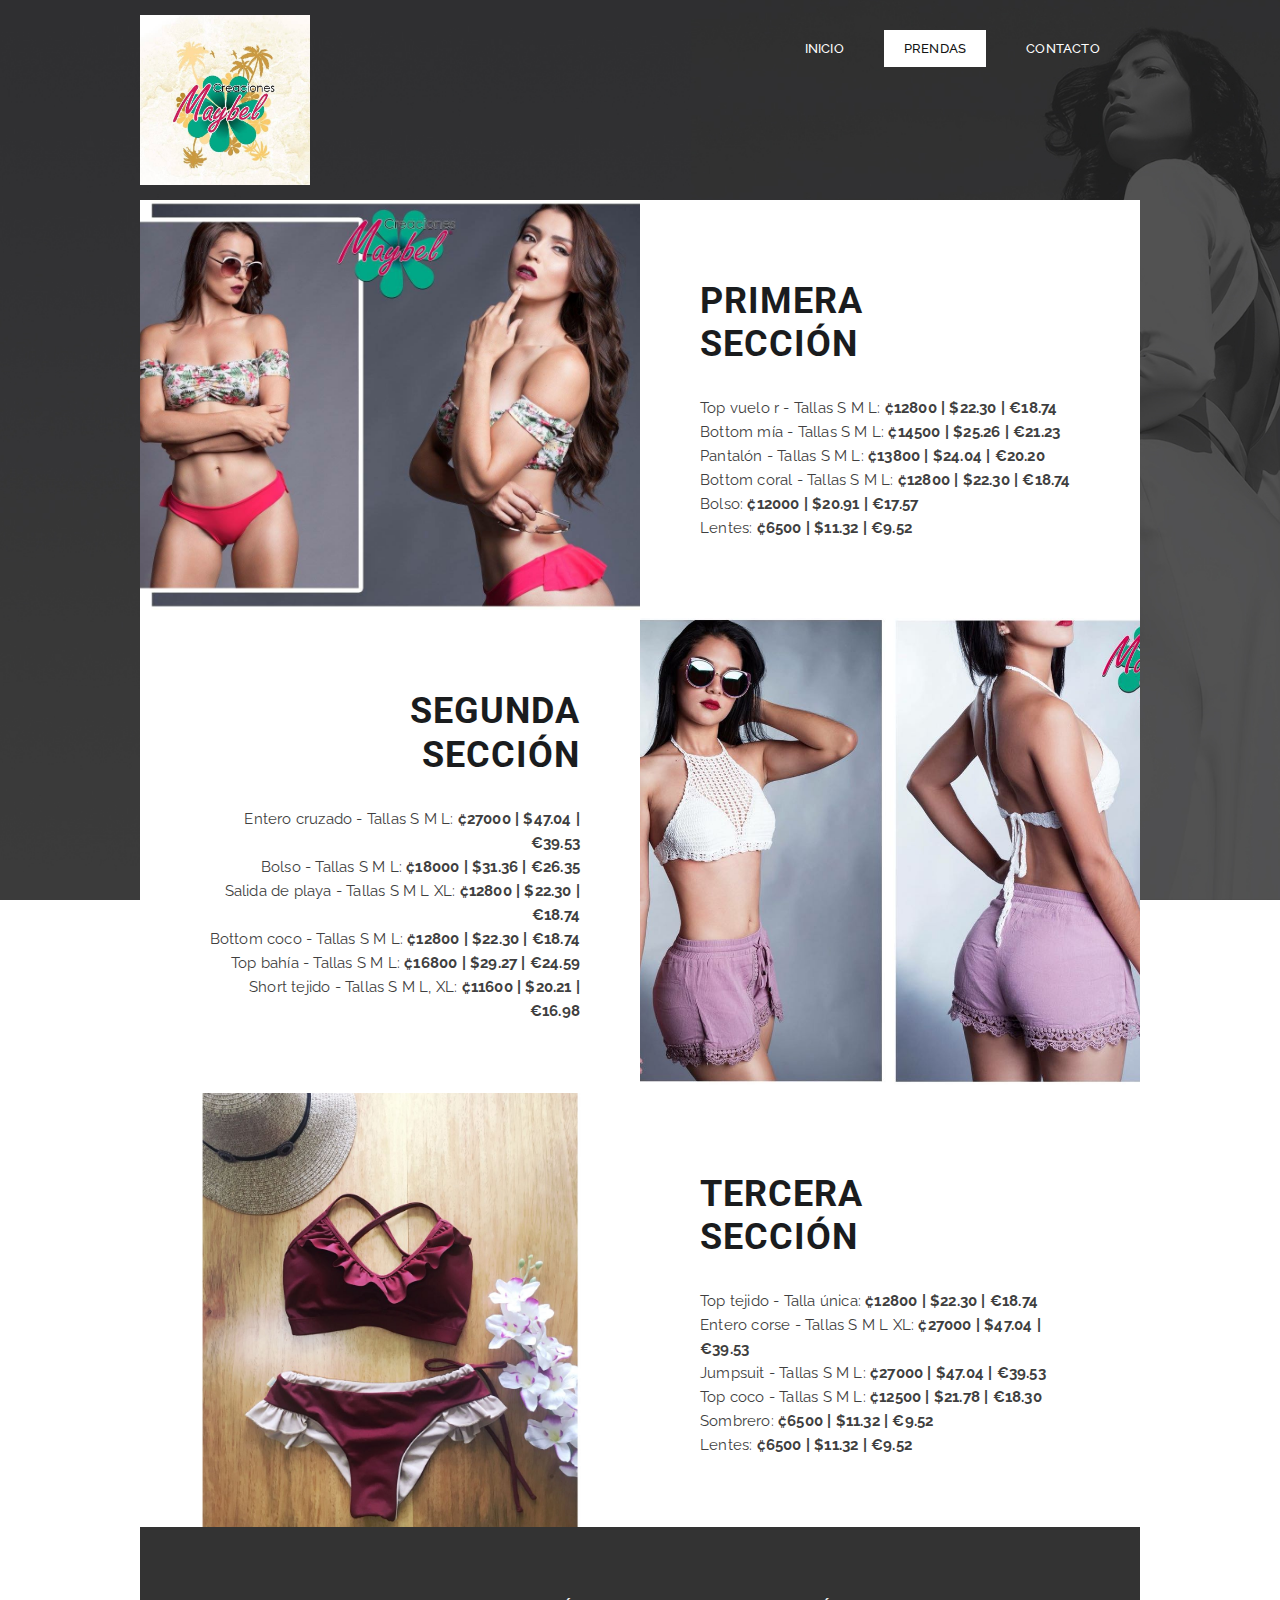
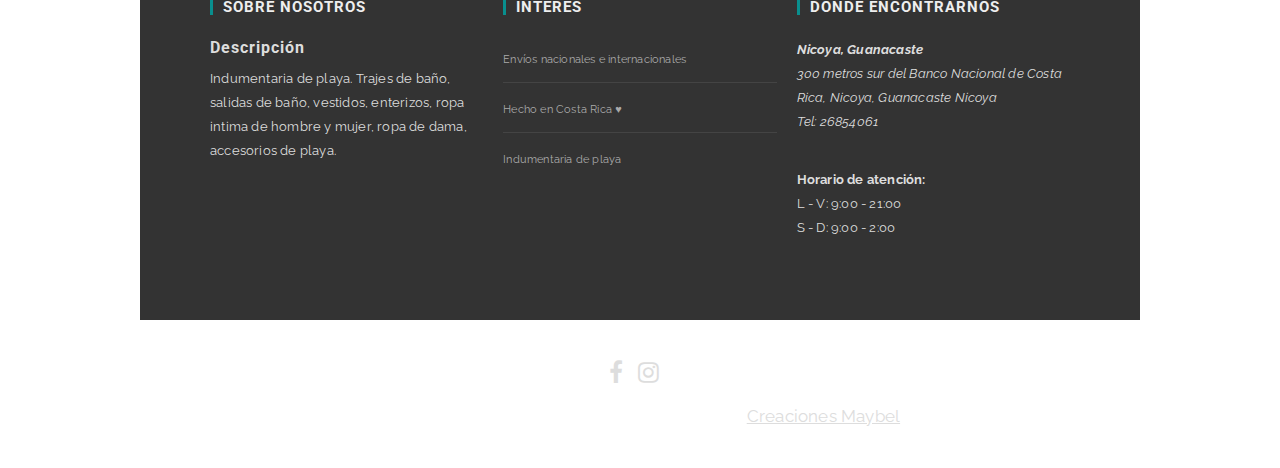
==== archive.html @ 141d7273 "First Commit. FALVARADO" ====
<!DOCTYPE html>
<!--[if lt IE 7 ]><html class="ie ie6" lang="en"> <![endif]-->
<!--[if IE 7 ]><html class="ie ie7" lang="en"> <![endif]-->
<!--[if IE 8 ]><html class="ie ie8" lang="en"> <![endif]-->
<!--[if (gte IE 9)|!(IE)]><!--><html lang="en"> <!--<![endif]-->
<head>

    <!-- Basic Page Needs
  ================================================== -->
	<meta charset="utf-8">
	<title>Creaciones Maybel</title>
	<meta name="description" content="Free Responsive Html5 Css3 Templates | Zerotheme.com">
	<meta name="author" content="http://www.Zerotheme.com">
	
    <!-- Mobile Specific Metas
	================================================== -->
	<meta name="viewport" content="width=device-width, initial-scale=1, maximum-scale=1">
    
    <!-- CSS
	================================================== -->
  	<link rel="stylesheet" href="css/zerogrid.css">
	<link rel="stylesheet" href="css/style.css">
	
	<!-- Custom Fonts -->
    <link href="font-awesome/css/font-awesome.min.css" rel="stylesheet" type="text/css">
	
	
	<link rel="stylesheet" href="css/menu.css">
	<!-- jQuery Core Javascript -->
	<script src="js/jquery.min.js"></script>
	<script src="js/script.js"></script>
	
	<!-- Owl Carousel Assets -->
    <link href="owl-carousel/owl.carousel.css" rel="stylesheet">
	
	<!--[if lt IE 8]>
       <div style=' clear: both; text-align:center; position: relative;'>
         <a href="http://windows.microsoft.com/en-US/internet-explorer/Items/ie/home?ocid=ie6_countdown_bannercode">
           <img src="http://storage.ie6countdown.com/assets/100/images/banners/warning_bar_0000_us.jpg" border="0" height="42" width="820" alt="You are using an outdated browser. For a faster, safer browsing experience, upgrade for free today." />
        </a>
      </div>
    <![endif]-->
    <!--[if lt IE 9]>
		<script src="js/html5.js"></script>
		<script src="js/css3-mediaqueries.js"></script>
	<![endif]-->
	
</head>

<body class="sub-page">
	<div class="wrap-body">
		
		<header class="main-header">
			<div class="zerogrid">
				<div class="row">
					<div class="col-1-3">
						<a class="site-branding" href="index.html">
							<img src="images/logo.jpg"/>	
						</a><!-- .site-branding -->
					</div>
					<div class="col-2-3">
						<!-- Menu-main -->
						<div id='cssmenu' class="align-right">
							<ul>
							   <li><a href='index.html'><span>Inicio</span></a></li>
							   <!--<li><a href='single.html'><span>Acerca de</span></a></li>-->
							   <li class="active"><a href='archive.html'><span>Prendas</span></a></li>
							   <li class='last'><a href='contact.html'><span>Contacto</span></a></li>
							</ul>
						</div>
					</div>
				</div>
			</div>
		</header>
		
		<!--////////////////////////////////////Container-->
		<section id="container" class="zerogrid">
			<div class="wrap-container">
				
					<article class="archive-post" >
						<div class="row wrap-post"><!--Start Post-->
							<div class="flex-box">
								<div class="col-1-2">
									<div class="box-image" style="background-image: url('images/15.jpg')"></div>
								</div>
								<div class="col-1-2">
									<div class="box-text">
										<div class="heading">
											<h2>Primera<br> sección</h2>
										</div>
										<div class="content">
											<p>
												Top vuelo r - Tallas S M L: <strong>₡12800 | $22.30 | €18.74</strong></br>
												Bottom mía - Tallas S M L: <strong>₡14500 | $25.26 | €21.23</strong></br>

												Pantalón - Tallas S M L: <strong>₡13800 | $24.04 | €20.20</strong></br>
												Bottom coral - Tallas S M L: <strong>₡12800 | $22.30 | €18.74</strong></br>

												Bolso: <strong>₡12000 | $20.91 | €17.57</strong></br>
												Lentes: <strong>₡6500 | $11.32 | €9.52</strong></br>
											</p>
										</div>
									</div>
								</div>
							</div>
						</div>
					</article>
					<article class="archive-post">
						<div class="row wrap-post"><!--Start Post-->
							<div class="flex-box">
								<div class="col-1-2 f-right">
									<div class="box-image" style="background-image: url('images/16.jpg')"></div>
								</div>
								<div class="col-1-2">
									<div class="box-text text-right">
										<div class="heading">
											<h2>Segunda<br> Sección</h2>
										</div>
										<div class="content">
											<p>
												Entero cruzado - Tallas S M L: <strong>₡27000 | $47.04 | €39.53</strong></br>
												Bolso - Tallas S M L: <strong>₡18000 | $31.36 | €26.35</strong></br>

												Salida de playa - Tallas S M L XL: <strong>₡12800 | $22.30 | €18.74</strong></br>
												Bottom coco - Tallas S M L: <strong>₡12800 | $22.30 | €18.74</strong></br>

												Top bahía - Tallas S M L: <strong>₡16800 | $29.27 | €24.59</strong></br>
												Short tejido - Tallas S M L, XL: <strong>₡11600 | $20.21 | €16.98</strong></br>
											</p>
										</div>
									</div>
								</div>
							</div>
						</div>
					</article>
					<article class="archive-post" >
						<div class="row wrap-post"><!--Start Post-->
							<div class="flex-box">
								<div class="col-1-2">
									<div class="box-image" style="background-image: url('images/14.jpg')"></div>
								</div>
								<div class="col-1-2">
									<div class="box-text">
										<div class="heading">
											<h2>Tercera<br> Sección</h2>
										</div>
										<div class="content">
											<p>
												Top tejido  - Talla única: <strong>₡12800 | $22.30 | €18.74</strong></br>
												Entero corse - Tallas S M L XL: <strong>₡27000 | $47.04 | €39.53</strong></br>

												Jumpsuit - Tallas S M L: <strong>₡27000 | $47.04 | €39.53</strong></br>
												Top coco - Tallas S M L: <strong>₡12500 | $21.78 | €18.30</strong></br>

												Sombrero: <strong>₡6500 | $11.32 | €9.52</strong></br>
												Lentes: <strong>₡6500 | $11.32 | €9.52</strong></br>
											</p>
										</div>
									</div>
								</div>
							</div>
						</div>
					</article>
			</div>
		</section>
		
		<!--////////////////////////////////////Footer-->
		<footer>
			<div class="zerogrid">
				<div class="wrap-footer">
					<div class="row">
						<div class="col-1-3 col-footer-1">
							<div class="wrap-col">
								<h3 class="widget-title">Sobre nosotros</h3>
								<h5>Descripción</h5>
								<p>Indumentaria de playa.
									Trajes de baño, salidas de baño,
									vestidos, enterizos, ropa intima de hombre y mujer, 
									ropa de dama, accesorios de playa.
								</p>
							</div>
						</div>
						<div class="col-1-3 col-footer-2">
							<div class="wrap-col">
								<h3 class="widget-title">Interés</h3>
								<ul>
									<li><a href="#">Envíos nacionales e internacionales</a></li>
									<li><a href="#">Hecho en Costa Rica ♥</a></li>
									<li><a href="#">Indumentaria de playa</a></li>
								</ul>
							</div>
						</div>
						<div class="col-1-3 col-footer-3">
							<div class="wrap-col">
								<h3 class="widget-title">Dónde Encontrarnos</h3>
								<div class="row">
									<address>
										<strong>Nicoya, Guanacaste</strong>
										<br>
										300 metros sur del Banco Nacional de Costa Rica, Nicoya, Guanacaste Nicoya
										<br>
										Tel: 26854061
									</address><br>
									<p>
										<strong>Horario de atención:</strong>
										<br>
										L - V: 9:00 - 21:00
										<br>
										S - D: 9:00 - 2:00
									</p>
								</div>
							</div>
						</div>
					</div>
				</div>
				<div class="bottom-footer">
					<div class="bottom-social">
						<a href="https://www.facebook.com/Creaciones-Maybel-284959991647281/"><i class="fa fa-facebook"></i></a>
						<a href="https://www.instagram.com/explore/tags/creacionesmaybel/"><i class="fa fa-instagram"></i></a>
					</div>
					<div class="copyright">
						Copyright @ - Todos los derechos reservados <a href="#">Creaciones Maybel</a>
					</div>
				</div>
			</div>
		</footer>
	</div>
</body>
</html>
---- css/zerogrid.css ----
/*
Zerotheme.com | Free Html5 Responsive Templates
Zerogrid - A Single Grid System for Responsive Design
Author: Kimmy
Version : 3.0
Author URI: http://www.zerotheme.com/
*/
/* -------------------------------------------- */
/* ------------------Grid System--------------- */ 
.zerogrid{ width: 1000px; position: relative; margin: 0 auto; padding: 0px;}
.zerogrid:after { content: "\0020"; display: block; height: 0; clear: both; visibility: hidden; }

.zerogrid .f-right{float: right!important;}
.zerogrid .f-left{float: left!important;}

.zerogrid .row{}
.zerogrid .row:before,.row:after { content: '\0020'; display: block; overflow: hidden; visibility: hidden; width: 0; height: 0; }
.zerogrid .row:after{clear: both; }
.zerogrid .row{zoom: 1;}

.zerogrid .wrap-col{margin:10px;}

.zerogrid .col-1-2, .zerogrid .col-1-3, .zerogrid .col-2-3, .zerogrid .col-1-4, .zerogrid .col-2-4, .zerogrid .col-3-4, .zerogrid .col-1-5, .zerogrid .col-2-5, .zerogrid .col-3-5, .zerogrid .col-4-5, .zerogrid .col-1-6, .zerogrid .col-2-6, .zerogrid .col-3-6, .zerogrid .col-4-6, .zerogrid .col-5-6{float:left; display: inline-block;}

.zerogrid .col-full{width:100%;}

.zerogrid .col-1-2,.zerogrid .col-1-2-fixed{width:50%;}
.zerogrid .offset-1-2{margin-left: 50%;}

.zerogrid .col-1-3,.zerogrid .col-1-3-fixed{width:33.33%;}
.zerogrid .col-2-3,.zerogrid .col-2-3-fixed{width:66.66%;}
.zerogrid .offset-1-3{margin-left: 33.33%;}
.zerogrid .offset-2-3{margin-left: 66.66%;}

.zerogrid .col-1-4,.zerogrid .col-1-4-fixed{width:25%;}
.zerogrid .col-2-4,.zerogrid .col-2-4-fixed{width:50%;}
.zerogrid .col-3-4,.zerogrid .col-3-4-fixed{width:75%;}
.zerogrid .offset-1-4{margin-left: 25%;}
.zerogrid .offset-2-4{margin-left: 50%;}
.zerogrid .offset-3-4{margin-left: 75%;}

.zerogrid .col-1-5,.zerogrid .col-1-5-fixed{width:20%;}
.zerogrid .col-2-5,.zerogrid .col-2-5-fixed{width:40%;}
.zerogrid .col-3-5,.zerogrid .col-3-5-fixed{width:60%;}
.zerogrid .col-4-5,.zerogrid .col-4-5-fixed{width:80%;}
.zerogrid .offset-1-5{margin-left: 20%;}
.zerogrid .offset-2-5{margin-left: 40%;}
.zerogrid .offset-3-5{margin-left: 60%;}
.zerogrid .offset-4-5{margin-left: 80%;}

.zerogrid .col-1-6,.zerogrid .col-1-6-fixed{width:16.66%;}
.zerogrid .col-2-6,.zerogrid .col-2-6-fixed{width:33.33%;}
.zerogrid .col-3-6,.zerogrid .col-3-6-fixed{width:50%;}
.zerogrid .col-4-6,.zerogrid .col-4-6-fixed{width:66.66%;}
.zerogrid .col-5-6,.zerogrid .col-5-6-fixed{width:83.33%;}
.zerogrid .offset-1-6{margin-left: 16.66%;}
.zerogrid .offset-2-6{margin-left: 33.33%;}
.zerogrid .offset-3-6{margin-left: 50%;}
.zerogrid .offset-4-6{margin-left: 66.66%;}
.zerogrid .offset-5-6{margin-left: 83.33%;}

@media only screen and (min-width: 960px) and (max-width: 1199px) {
	.zerogrid{width:960px;}
}

@media only screen and (min-width: 768px) and (max-width: 959px) {
	.zerogrid{width:768px;}
}

@media only screen and (max-width: 767px) {
	.zerogrid, .zerogrid .col-1-2, .zerogrid .col-1-3, .zerogrid .col-2-3, .zerogrid .col-1-4, .zerogrid .col-2-4, .zerogrid .col-3-4, .zerogrid .col-1-5, .zerogrid .col-2-5, .zerogrid .col-3-5, .zerogrid .col-4-5, .zerogrid .col-1-6, .zerogrid .col-2-6, .zerogrid .col-3-6, .zerogrid .col-4-6, .zerogrid .col-5-6{width:100%;}
	
	.zerogrid .offset-1-2, .zerogrid .offset-1-3, .zerogrid .offset-2-3, .zerogrid .offset-1-4, .zerogrid .offset-2-4, .zerogrid .offset-3-4, .zerogrid .offset-1-5, .zerogrid .offset-2-5, .zerogrid .offset-3-5, .zerogrid .offset-4-5, .zerogrid .offset-1-6, .zerogrid .offset-2-6, .zerogrid .offset-3-6, .zerogrid .offset-4-6, .zerogrid .offset-5-6{margin-left:0;}
}
---- css/style.css ----
/*
Zerotheme.com | Free Html5 Responsive Templates
Author URI: http://www.zerotheme.com/
*/

@import url('https://fonts.googleapis.com/css?family=Raleway:400,500,600,700,800,900');
@import url('https://fonts.googleapis.com/css?family=Roboto:300,400,500,700');
@import url('https://fonts.googleapis.com/css?family=Montserrat');
/* ---------------------------------------------------------------------------- */
/* ------------------------------------Reset----------------------------------- */
/* ---------------------------------------------------------------------------- */
a,abbr,acronym,address,applet,article,aside,audio,b,blockquote,big,body,center,canvas,caption,cite,code,command,datalist,dd,del,details,dfn,dl,div,dt,em,embed,fieldset,figcaption,figure,font,footer,form,h1,h2,h3,h4,h5,h6,header,hgroup,html,i,iframe,img,ins,kbd,keygen,label,legend,li,meter,nav,object,ol,output,p,pre,progress,q,s,samp,section,small,span,source,strike,strong,sub,sup,table,tbody,tfoot,thead,th,tr,tdvideo,tt,u,ul,var{background:transparent;border:0 none;font-size:100%;margin:0;padding:0;border:0;outline:0;vertical-align:top;}ol, ul {list-style:none;}blockquote, q {quotes:none;}table, table td {padding:0;border:none;border-collapse:collapse;}img {vertical-align:top;}embed {vertical-align:top;}
article, aside, audio, canvas, command, datalist, details, embed, figcaption, figure, footer, header, hgroup, keygen, meter, nav, output, progress, section, source, video {display:block;}
mark, rp, rt, ruby, summary, time {display:inline;}
input, textarea {border:0; padding:0; margin:0; outline: 0;}
iframe {border:0; margin:0; padding:0;}
input, textarea, select {margin:0; padding:0px;}


/* ---------------------------------------------------------------------------- */
/* ---------------------------------------------------------------------------- */
/* ---------------------------------------------------------------------------- */
* {
  -webkit-box-sizing: border-box;
     -moz-box-sizing: border-box;
          box-sizing: border-box;
}

/* ---------------------------------------------------------------------------- */
/* ---------------------------------------------------------------------------- */
/* ---------------------------------------------------------------------------- */

html { -webkit-text-size-adjust: none;}
.video embed,.video object,.video iframe { width: 100%;  height: auto;}
img{max-width:100%;	height: auto;width: auto\9; /* ie8 */}

a{color: #888;text-decoration: none;-webkit-transition: all .2s ease-in-out;-moz-transition: all .2s ease-in-out;transition: all .2s ease-in-out;}
a:hover {color: #131313; text-decoration: none;}

h1, h2 	{font-size: 25px;line-height: 30px;}
h3, h4	{font-size: 20px;line-height: 20px;}
h5, h6	{font-size: 16px;line-height: 16px;}
h1,h2,h3,h4,h5,h6 {letter-spacing: 1px;line-height: 1.2;font-family: 'Roboto', sans-serif;}

p{margin: 10px 0;}


label {cursor:pointer;margin:5px 0;display:block;font-weight:bold;}
input {display:block;width:100%;color:#222;border:1px solid #d1d1d1;padding:15px;margin: 5px 0 20px 0;font-size: 15px;}
textarea {display:block;width:100%;height:250px;background-color:#fff; color:#222;border:1px solid #d1d1d1;padding:10px;margin: 5px 0 20px 0;}

input:not([type]), input[type="color"], input[type="email"], input[type="number"], input[type="password"], input[type="tel"], input[type="url"], input[type="text"], input[type="search"], textarea, .form-control, select {
	border-radius: 0 0 0 0;
    box-shadow: none;
    display: block;
    font-weight: normal;
    line-height: 1.2;
    outline: medium none;
    transition: border-color 0.2s ease-in-out 0s, color 0.2s ease-in-out 0s;
    width: 100%;
}

.t-center{text-align: center !important;}
.t-left{text-align: left;}
.t-right{text-align: right;}
.f-right{float: right;}
.f-left{float: left;}

.post{}
.post:after, .post:before, article:after, article:before, section:after, section:before{clear: both; content: '\0020'; display: block; visibility: hidden; width: 0; height: 0;}
.post img{margin: 30px 0;}

.clear{content: "\0020"; display: block; height: 0; clear: both; visibility: hidden; }
.clearfix:after, .clearfix:before{clear: both; content: '\0020'; display: block; visibility: hidden; width: 0; height: 0;}

.list-inline li{display: inline-block;}

/* --Line-- */
hr.line { margin: 15px 0; padding: 0; max-width: 80px;border: 0; border-top: solid 1px #fff;}

/* ---------------------------------------------------------------------------- */
/* ------------------------------------Html-Body------------------------------- */
/* ---------------------------------------------------------------------------- */
html, body {width:100%; padding:0; margin:0;}
body {font: 14px/25px Arial, Helvetica, sans-serif;font-family: 'Raleway', sans-serif;background: #fff;color: #666;font-size: 15px;line-height: 1.6em;letter-spacing: .2px;}
body .wrap-body{}
body .wrap-body {background-image: url(../images/bg3.jpg);background-position: center center;background-repeat: no-repeat;background-attachment: fixed;background-size: cover;color:#fff;position: relative;}
/* body .wrap-body:before {content:"";display: block;height: 100%;position: absolute;top: 0;left: 0;width: 100%;visibility: visible;background-color: rgba(0, 0, 0, .6);} */

.widget-title{position: relative;letter-spacing: 1px;font-weight: bold;text-transform: uppercase;line-height: 1.38;margin-bottom: 20px;font-size: 15px;color: #eee;padding-left: 13px;}

.widget-title:before {background-color: #098F8E;content: "";height: 1em;left: 0;margin-top: -0.5em;position: absolute;top: 50%;width: 3px;}

/* ---------------------------------------------------------------------------- */
/* -------------------------------------Header--------------------------------- */
/* ---------------------------------------------------------------------------- */
header{padding: 15px 0px;}

a.site-branding {text-align: center;color: #888;height: auto;padding: 0;display: inline-block;}
a.site-branding img{max-width: 170px;}
.main-header h1.site-title, .main-header .site-title a {letter-spacing: 2px;color: #fff;margin: 0;text-transform: uppercase;font-size: 39px;font-weight: 300;line-height: 1;}
p.site-description{margin: 0;font-size: 16px;}
@media  (max-width: 767px){
	a.site-branding {margin-bottom: 10px;}
}
/* ---------------------------------------------------------------------------- */
/* -------------------------------------Container------------------------------ */
/* ---------------------------------------------------------------------------- */
#container {}
#container .wrap-container{background: #fff;}

/* ---content-box--- */
.content-box {}
.content-box .wrap-box {padding: auto; position: relative;}

.box-text{padding: 60px;}
.box-image{background-position: center center;background-size: cover;display: block;height: 100%;width: 100%;opacity: 1;z-index: 1;}

.heading{margin: 20px 0 30px;}
.heading h2{color: #fff;font-size: 36px;margin-bottom: 20px;text-transform: uppercase;}
.heading .prefix {float: left;font-size: 72px;font-weight: 500;line-height: 65px;margin-right: 10px;font-family: 'Poppins', sans-serif;}
.heading .intro {color: #777;font-size: 19px;font-style: italic;}

.content-box .content{margin-bottom: 20px;}

.content-box.box-style-1{background:#fff url(../images/model.png) no-repeat 100% 100%; color: #333;}
.content-box.box-style-2{background: url(../images/bg-5.jpg) 50% 50% no-repeat;color:#fff;position: relative;}
.content-box.box-style-2:before {content:"";display: block;height: 100%;position: absolute;top: 0;left: 0;width: 100%;visibility: visible;background-color: rgba(0, 0, 0, .8);}
.content-box.box-style-3{background: url(../images/world-map.png) center center no-repeat;background-size: cover;position: relative;}
.content-box.box-style-3:before {content:"";display: block;height: 100%;position: absolute;top: 0;left: 0;width: 100%;visibility: visible;background-color: rgba(255, 255, 255, .65);}

.content-box .bg-2{background:#098F8E;}
.content-box .bg-3{background: rgba(0, 0, 0, .65);}

.content-box.box-2 .box-item{display: block;position: relative;margin: auto;overflow: hidden;height: 300px;cursor:pointer}
.content-box.box-2 .box-item-inner{display: block;width: 100%;height: 100%;z-index: 3;}
.content-box.box-2 .box-item h3.sub-title,
.content-box.box-2 .box-item .box-item-detail{position: absolute;left: 7%;width: 91%;}

.content-box.box-2 .box-item-image{position: relative;background-position: center center;background-size: cover;height: 100%;width: 100%;z-index: 1;}
.content-box.box-2 .box-item-image:before{position: absolute; content: ""; width: 100%; height: 100%;background-color: rgba(36, 41, 67, 0.25);}
.content-box.box-2 .box-item-image:after{position: absolute; content: ""; width: 100%; height: 100%;opacity: 0.9;-webkit-transition: all .3s ease-in-out;-moz-transition: all .3s ease-in-out;transition: all .3s ease-in-out;}
.content-box.box-2 .box-item-image.gradient-1:after{background: #ec8d81;}
.content-box.box-2 .box-item-image.gradient-2:after{background: #ECAF92;}
.content-box.box-2 .box-item-image.gradient-3:after{background: #8ea9e8;}
.content-box.box-2 .box-item-image.gradient-4:after{background: #A071A7;}
.content-box.box-2 .box-item-image.gradient-5:after{background: #8CB18F;}
.content-box.box-2 .box-item-image.gradient-6:after{background: #9CC8D3;}

.content-box.box-2 .box-item:hover .box-item-image:after{opacity: 0}

.content-box.box-2 .box-item h3.sub-title,
.content-box.box-2 .box-item h2.title{color: #fff;font-family: "Montserrat",sans-serif;}
.content-box.box-2 .box-item h3.sub-title{font-weight: 600; font-size: 45px;margin: 0;top: 13%;z-index: 3;}
.content-box.box-2 .box-item .box-item-detail{bottom: 13%;z-index: 3;}
.content-box.box-2 .box-item .box-item-detail p{margin: 0;color: #eee;font-size: 15px;}
.content-box.box-2 .box-item h2.title{font-weight: 500;margin: 0 0 10px;font-size: 28px;font-style: italic}
@media(max-width:767px){
	.content-box.box-2 .box-item{border: none;}
}
@media(max-width:500px){
	.content-box.box-2 .box-item h3.sub-title{font-size: 50px;}
	.content-box.box-2 .box-item h2.title{font-size: 30px;}
	.content-box.box-2 .box-item .box-item-detail p{font-size: 13px;}
}

.content-box.box-3 {text-align: center;}
.content-box.box-3 .box-text{padding: 60px 40px;}
.content-box.box-3 h1{font-size: 42px;color: #222;line-height: 1.1;margin: 30px 0;font-weight: 500;font-family: 'Roboto', sans-serif;}
.content-box.box-3 .lead {font-size: 16px;}
@media  (max-width: 767px){
	.content-box.box-3 .box-text{padding: 40px; text-align: initial;}
}

.content-box.box-4{}

.content-box.box-5{color: #2b2d3f;text-align: center;}
.content-box.box-5 .heading h2{color: #1a1c1e;}
.content-box.box-5 .content{max-width: 600px;margin: 50px auto 20px;}
.content-box.box-5 .box-text{}

/* ---MainContent-Article--- */
#main-content{}
#main-content .wrap-content{padding: 30px 0;}



/* ---Article--- */
.single-post{}
.single-post .wrap-post, .comments-are, .contact-form {padding:30px; position: relative;;}
article.single-post{border-bottom: none; padding-bottom: 0;}
article.single-post .wrap-post, .comments-are {padding:30px 20px; position: relative;margin-top: 30px;}
article{background: #ffffff; color: #3F3F3F; margin: 0;/*padding: 0 30px 50px;*/}
article:last-child{border-bottom: none;}
article:after, article:before{clear: both; content: '\0020'; display: block; visibility: hidden; width: 0; height: 0;}
article .heading h2{color: #1a1c1e;}
article .post-thumbnail-wrap {text-align: center;width: 100%;margin-bottom: 10px;}
article .post-thumbnail-wrap img {}
article h2.entry-title{font-size: 53px;margin: 10px 0 0;font-weight: 300;letter-spacing: 2px;line-height: 1.1;}
article h2.entry-title a{color: #131313;}
article h2.entry-title a:hover{color: #555}
article .l-tags{text-align: center; font-size: 11px;}

article .entry-header{margin-bottom: 30px;}
article.single-post .entry-header{margin-bottom: 30px;text-align: center;}
article.single-post .entry-header h1.entry-title{font-size: 40px;line-height: 30px;font-weight: 300;margin: 0;text-transform: uppercase;margin-bottom: 0;line-height: 1.1}
article.single-post .entry-header h1.entry-title a {color: #575756;margin: 0;}
article .entry-title-blog a:hover {color: #628d7c;}

article .entry-header .time {font-family: "Merriweather",Georgia,serif;color: #888;font-size: 17px;padding-bottom: 10px;display: block;}
article .entry-header .cat-links {font-size: 17px;color: #7fcaad;text-transform: uppercase;letter-spacing: 1px;padding-top: 10px;display: block;}

article .entry-header .entry-meta{color: #888;font-size: 17px;}
article .entry-header .entry-meta a {color: #888;}
article .entry-header .entry-meta a:hover {color: #131313;}

article .entry-header .tags-links {display: block;}
article .entry-header .tags-links a{padding: 3px 8px 1px;background: #131313;line-height: 20px;}
article.single-post .entry-header .tags-links {margin-bottom: 70px;}


article .entry-content{text-align: left;}
article.single-post .entry-content{ padding: 40px 120px;}
@media  (max-width: 540px){
	article.single-post .entry-content{ padding: 30px;}
}
article .entry-content p{color: #686868;}
article .entry-content blockquote {border-left: 3px solid #1c7791;margin: 0 50px;font-style: italic;color: #666;padding-left: 20px;}
article .entry-content ol {float: left;text-align: justify;margin: 10px 50px;list-style-type: circle;font-size: 17px;}

.comments-are textarea {height:170px;}

.fix-right {float: right !important;}
@media only screen and (max-width: 767px) {.fix-right {float: none;}}

/* ---------------------------------------------------------------------------- */
/* -------------------------------------Footer--------------------------------- */
/* ---------------------------------------------------------------------------- */
footer{font-size: 13px;color: #ddd;}
footer a{color:#ddd;}
footer a:hover{color:#fff;}
footer ul li {margin-bottom: 5px;border-bottom: 1px solid #555;padding: 10px 0 15px;}
footer i.fa{font-size: 22px;margin-right: 8px;}


footer .wrap-footer{padding: 60px;background: rgba(0, 0, 0, .8);}
footer .wrap-footer ul li {margin-bottom: 5px;padding: 10px 0 15px;}
footer .logo img{max-width: 170px;margin-top: 30px;}
footer .col-footer-1 {}

footer .col-footer-2{}
footer .col-footer-2 ul {padding: 0;}
footer .col-footer-2 ul li {list-style: none;margin-bottom: 5px; border-bottom: 1px solid #444;padding-bottom: 10px;}
footer .col-footer-2 ul li:last-child{border-bottom: none;}
footer .col-footer-2 ul li a{color: #aaa;font-size: 11px;}
footer .col-footer-2 ul li a:hover{color: #eee;}

footer .col-footer-3 a{color: #aaa; background: #202020; padding: 5px 10px;line-height: 2.3;font-size: 14px;text-transform: capitalize;margin-right: 1px;}
footer .col-footer-3 a:hover{color: #fff;background: #000;}

footer .col-footer-4 img{margin-bottom: 20px;}

footer .bottom-social{margin-bottom: 20px;}
footer .bottom-social i.fa{font-size: 24px;margin-right: 12px;}


footer .bottom-footer{text-align: center;padding: 40px 0;color: #fff;}
footer .bottom-footer a{text-decoration: underline}
.copyright{font-size: 17px;}

/* ---------------------------------------------------------------------------- */
/* -------------------------------------Contact-------------------------------- */
/* ---------------------------------------------------------------------------- */
#contact_form, #comment {padding:20px 30px 0;color: #222;}

.contact-form{margin-top: 0;}
.contact-form h3{font-size: 43px; font-weight: 400; color: #222;}

/* ---------------------------------------------------------------------------- */
/* -----------------------------------Subscribe-------------------------------- */
/* ---------------------------------------------------------------------------- */
.subscribe-form{margin-top: 60px;}
.subscribe-form input[type="text"]{background: transparent;border:none;border-bottom: 1px solid #2b2d3f; outline: medium none;box-shadow: none;}
.subscribe-form input::-webkit-input-placeholder,
.subscribe-form input::-webkit-input-placeholder{color: #333;}
/* ---------------------------------------------------------------------------- */
/* -------------------------------------Button--------------------------------- */
/* ---------------------------------------------------------------------------- */
.button{cursor: pointer;font-size: 13px;border:1px solid #ffffff;display: inline-block;text-decoration: none;color: #fff;padding: 10px 15px;-webkit-transition: all .35s;-moz-transition: all .35s;transition: all .35s;}
.button:hover{text-decoration: none; background: #303030;}


.button-skin{background-color: #fff;color: #098F8E;border: 1px solid #098F8E;font-weight: bold;width: auto;padding: 10px 35px;border-radius: 30px;font-size: 19px;margin: 30px 0 0;}
.button-skin:hover{background-color: #098F8E;color: #fff;}

.button-subscribe{width: 100%;font-size: 20px;margin: 15px 0 0;}

/* ---------------------------------------------------------------------------- */
/* ------------------------------Portfolio Box--------------------------------- */
/* ---------------------------------------------------------------------------- */	
.portfolio-box {display: block;position: relative;margin: auto;overflow: hidden;height: 250px;border-bottom: 1px solid rgba(255, 255, 255, 0.3);border-left: 1px solid rgba(255, 255, 255, 0.3);}
.portfolio-box:first-child,
.portfolio-box:nth-child(4n+1) {border-left: none;}
.portfolio-box:nth-child(n+5) {border-bottom: none;}

.portfolio-box .portfolio-caption {display: block;width: 100%;height: 100%;color: rgba(0, 0, 0, 0.7);z-index: 3;background: #F0F0F0;}

.portfolio-box .portfolio-image,
.portfolio-box .portfolio-title{position: absolute;text-align: center;-webkit-transition: all .35s ease-in-out;-moz-transition: all .35s ease-in-out;transition: all .35s ease-in-out;}

.portfolio-box .portfolio-image{top: 50%;transform: translateY(-50%);width: 100%;}
.portfolio-box .portfolio-image img{transition: transform 0.3s ease 0s;}

.portfolio-box .portfolio-title{font-size: 18px;opacity:0;bottom: 0;width: 100%;}

.portfolio-box:hover .portfolio-image img{transform: scale(0.8);}
.portfolio-box:hover .portfolio-title{opacity:1;bottom: 7%;}

@media(min-width:768px) {
    
}

.flex-box{}
.flex-box  .box-image {background-repeat: no-repeat;background-position: center center;background-size: cover;display: block;z-index: 1;width: 100%;height: 100%;}
.flex-box .f-right{order: 2;}

@media(min-width:768px){
	.flex-box {
	  flex-direction: row;
	  -webkit-flex-direction: row;
	  display: flex;
	  display: -webkit-flex;
	  
	}
	.box-text.text-right{text-align: right;}
	.box-text.text-right .content:before,
	.box-text.text-right .content:after{right: 0;}
}
@media(max-width:767px){
	.box-text{text-align: center;}
	.box-text .content:before,
	.box-text .content:after{right: 47%;}
	.flex-box  .box-image {height: 430px;width: 100%;}
}

/* ---------------------------------------------------------------------------- */
/* ----------------------------------Carousel---------------------------------- */
/* ---------------------------------------------------------------------------- */
.owl-nav > div {position: absolute;color:#fff;top: 50%;display: none;}
.owl-nav > div:hover{color: #ccc;}
.owl-carousel:hover .owl-nav div {display: block;}
.owl-nav .owl-prev {left: 3%;}
.owl-nav .owl-next {right: 3%;}
.owl-nav div i {font-size: 40px;margin: -20px 0 0;}
---- css/menu.css ----
#cssmenu {
  width: auto;
  padding: 0;
  line-height: 1;
  display: block;
  position: relative;
  z-index: 9999;
  margin-top: 15px;
}
#cssmenu ul {
  list-style: none;
  margin: 0;
  padding: 0;
  display: block;
}
#cssmenu ul:after,
#cssmenu:after {
  content: " ";
  display: block;
  font-size: 0;
  height: 0;
  clear: both;
  visibility: hidden;
}
#cssmenu ul li {
  margin: 0 20px 0 0;
  padding: 0;
  display: block;
  position: relative;
}
#cssmenu ul li a {
  font-size: 13px;
  text-decoration: none;
  display: block;
  margin: 0;
  -webkit-transition: color .2s ease;
  -moz-transition: color .2s ease;
  -ms-transition: color .2s ease;
  -o-transition: color .2s ease;
  transition: color .2s ease;
  -webkit-box-sizing: border-box;
  -moz-box-sizing: border-box;
  box-sizing: border-box;
}
#cssmenu ul li ul {
  position: absolute;
  left: -9999px;
  top: auto;
}
#cssmenu ul li ul li {
  max-height: 0;
  margin: 0;
  position: absolute;
  -webkit-transition: max-height 0.4s ease-out;
  -moz-transition: max-height 0.4s ease-out;
  -ms-transition: max-height 0.4s ease-out;
  -o-transition: max-height 0.4s ease-out;
  transition: max-height 0.4s ease-out;
  background: #ffffff;
}
#cssmenu ul li ul li.has-sub:after {
  display: block;
  position: absolute;
  content: "";
  height: 10px;
  width: 10px;
  border-radius: 5px;
  background: #000000;
  z-index: 1;
  top: 13px;
  right: 15px;
}
#cssmenu.align-right ul li ul li.has-sub:after {
  right: auto;
  left: 15px;
}
#cssmenu ul li ul li.has-sub:before {
  display: block;
  position: absolute;
  content: "";
  height: 0;
  width: 0;
  border: 3px solid transparent;
  border-left-color: #ffffff;
  z-index: 2;
  top: 15px;
  right: 15px;
}
#cssmenu.align-right ul li ul li.has-sub:before {
  right: auto;
  left: 15px;
  border-left-color: transparent;
  border-right-color: #ffffff;
}
#cssmenu ul li ul li a {
  font-weight: 400;
  text-transform: none;
  color: #000000;
  letter-spacing: 0;
  display: block;
  width: 170px;
  padding: 11px 10px 11px 20px;
}
#cssmenu ul li ul li:hover > a,
#cssmenu ul li ul li.active > a {
  color: #000;
}
#cssmenu ul li ul li:hover:after,
#cssmenu ul li ul li.active:after {
  background: #000;
}
#cssmenu ul li ul li:hover > ul {
  left: 100%;
  top: 0;
}
#cssmenu ul li ul li:hover > ul > li {
  max-height: 72px;
  position: relative;
}
#cssmenu > ul > li {
  float: left;
}
#cssmenu.align-center > ul > li {
  float: none;
  display: inline-block;
}
#cssmenu.align-center > ul {
  text-align: center;
}
#cssmenu.align-center ul ul {
  text-align: left;
}
#cssmenu.align-right > ul {
  float: right;
}
#cssmenu.align-right > ul > li:hover > ul {
  left: auto;
  right: 0;
}
#cssmenu.align-right ul ul li:hover > ul {
  right: 100%;
  left: auto;
}
#cssmenu.align-right ul ul li a {
  text-align: right;
}
#cssmenu > ul > li:after {
  content: "";
  display: block;
  position: absolute;
  width: 100%;
  height: 0;
  top: 0;
  z-index: 0;
  background: #ffffff;
  -webkit-transition: height .2s;
  -moz-transition: height .2s;
  -ms-transition: height .2s;
  -o-transition: height .2s;
  transition: height .2s;
}
#cssmenu > ul > li.has-sub > a {
  padding-right: 40px;
}
#cssmenu > ul > li.has-sub > a:after {
  display: block;
  content: "";
  background: #fff;
  height: 12px;
  width: 12px;
  position: absolute;
  border-radius: 13px;
  right: 14px;
  top: 16px;
}
#cssmenu > ul > li.has-sub > a:before {
  display: block;
  content: "";
  border: 4px solid transparent;
  border-top-color: #333;
  z-index: 2;
  height: 0;
  width: 0;
  position: absolute;
  right: 16px;
  top: 21px;
}
#cssmenu > ul > li > a {
  color: #fff;
  padding: 12px 20px;
  text-transform: uppercase;
  z-index: 2;
  font-weight: 500;
  position: relative;
}
#cssmenu > ul > li:hover:after,
#cssmenu > ul > li.active:after {
  height: 100%;
}
#cssmenu > ul > li:hover > a,
#cssmenu > ul > li.active > a {
  color: #131313;
}
#cssmenu > ul > li:hover > a:after,
#cssmenu > ul > li.active > a:after {
  background: #000000;
}
#cssmenu > ul > li:hover > a:before,
#cssmenu > ul > li.active > a:before {
  border-top-color: #ffffff;
}
#cssmenu > ul > li:hover > ul {
  left: 0;
}
#cssmenu > ul > li:hover > ul > li {
  max-height: 72px;
  position: relative;
  background: #ffffff;
}
#cssmenu > ul > li > ul > li:hover > ul > li{ background: #ffffff;}
#cssmenu > ul > li:hover > ul > li a{
	 color: #333;
}
#cssmenu #menu-button {
  display: none;
}
#cssmenu > ul > li > a {
  display: block;
}
#cssmenu > ul > li {
  width: auto;
}
#cssmenu > ul > li > ul {
  width: 170px;
  display: block;
}
#cssmenu > ul > li > ul > li {
  width: 170px;
  display: block;
}
@media all and (max-width: 800px), only screen and (-webkit-min-device-pixel-ratio: 2) and (max-width: 1024px), only screen and (min--moz-device-pixel-ratio: 2) and (max-width: 1024px), only screen and (-o-min-device-pixel-ratio: 2/1) and (max-width: 1024px), only screen and (min-device-pixel-ratio: 2) and (max-width: 1024px), only screen and (min-resolution: 192dpi) and (max-width: 1024px), only screen and (min-resolution: 2dppx) and (max-width: 1024px) {
	#cssmenu{background: #fff;}
  #cssmenu > ul {
    max-height: 0;
    overflow: hidden;
    -webkit-transition: max-height 0.35s ease-out;
    -moz-transition: max-height 0.35s ease-out;
    -ms-transition: max-height 0.35s ease-out;
    -o-transition: max-height 0.35s ease-out;
    transition: max-height 0.35s ease-out;
  }
  #cssmenu > ul > li > ul {
    width: 100%;
    display: block;
  }
  #cssmenu.align-right ul li a {
    text-align: left;
  }
  #cssmenu > ul > li > ul > li {
    width: 100%;
    display: block;
  }
  #cssmenu.align-right ul ul li a {
    text-align: left;
  }
  #cssmenu > ul > li > ul > li > a {
    width: 100%;
    display: block;
  }
  #cssmenu ul li ul li a {
    width: 100%;
  }
  #cssmenu.align-center > ul {
    text-align: left;
  }
  #cssmenu.align-center > ul > li {
    display: block;
  }
  #cssmenu > ul.open {
    max-height: 1000px;
    border-top: 1px solid rgba(110, 110, 110, 0.25);
  }
  #cssmenu ul {
    width: 100%;
  }
  #cssmenu ul > li {
    float: none;
    width: 100%;
  }
  #cssmenu ul li a {
    -webkit-box-sizing: border-box;
    -moz-box-sizing: border-box;
    box-sizing: border-box;
    width: 100%;
    padding: 12px 20px;
  }
  #cssmenu ul > li:after {
    display: none;
  }
  #cssmenu ul li.has-sub > a:after,
  #cssmenu ul li.has-sub > a:before,
  #cssmenu ul li ul li.has-sub:after,
  #cssmenu ul li ul li.has-sub:before {
    display: none;
  }
  #cssmenu ul li ul,
  #cssmenu ul li ul li ul,
  #cssmenu ul li ul li:hover > ul,
  #cssmenu.align-right ul li ul,
  #cssmenu.align-right ul li ul li ul,
  #cssmenu.align-right ul li ul li:hover > ul {
    left: 0;
    position: relative;
    right: auto;
  }
  #cssmenu ul li ul li,
  #cssmenu ul li:hover > ul > li {
    max-height: 999px;
    position: relative;
    background: none;
  }
  #cssmenu ul li ul li a {
    padding: 8px 20px 8px 35px;
    color: #ffffff;
  }
  #cssmenu ul li ul ul li a {
    padding: 8px 20px 8px 50px;
  }
  #cssmenu ul li ul li:hover > a {
    color: #000000;
  }
  #cssmenu #menu-button {
    display: block;
    -webkit-box-sizing: border-box;
    -moz-box-sizing: border-box;
    box-sizing: border-box;
    width: 100%;
    padding: 15px 20px;
    text-transform: uppercase;
    font-weight: 700;
    font-size: 14px;
    letter-spacing: 1px;
    color: #131313;
    cursor: pointer;
  }
  #cssmenu #menu-button:after {
    display: block;
    content: '';
    position: absolute;
    height: 3px;
    width: 22px;
    border-top: 2px solid #131313;
    border-bottom: 2px solid #131313;
    right: 20px;
    top: 16px;
  }
  #cssmenu #menu-button:before {
    display: block;
    content: '';
    position: absolute;
    height: 3px;
    width: 22px;
    border-top: 2px solid #131313;
    right: 20px;
    top: 26px;
  }
  #cssmenu ul li a{color: #fff;}
  
  #cssmenu ul li ul li:hover > a,
  #cssmenu ul li ul li.active > a  {
    color: #888;
  }
  #cssmenu ul li ul li:hover:after,
  #cssmenu ul li ul li.active:after {
    background: #fff;
  }
  #cssmenu > ul > li:hover > a,
  #cssmenu > ul > li.active > a {
    color: #888;
  }
  #cssmenu > ul.open {
	background: #131313;
  }
}
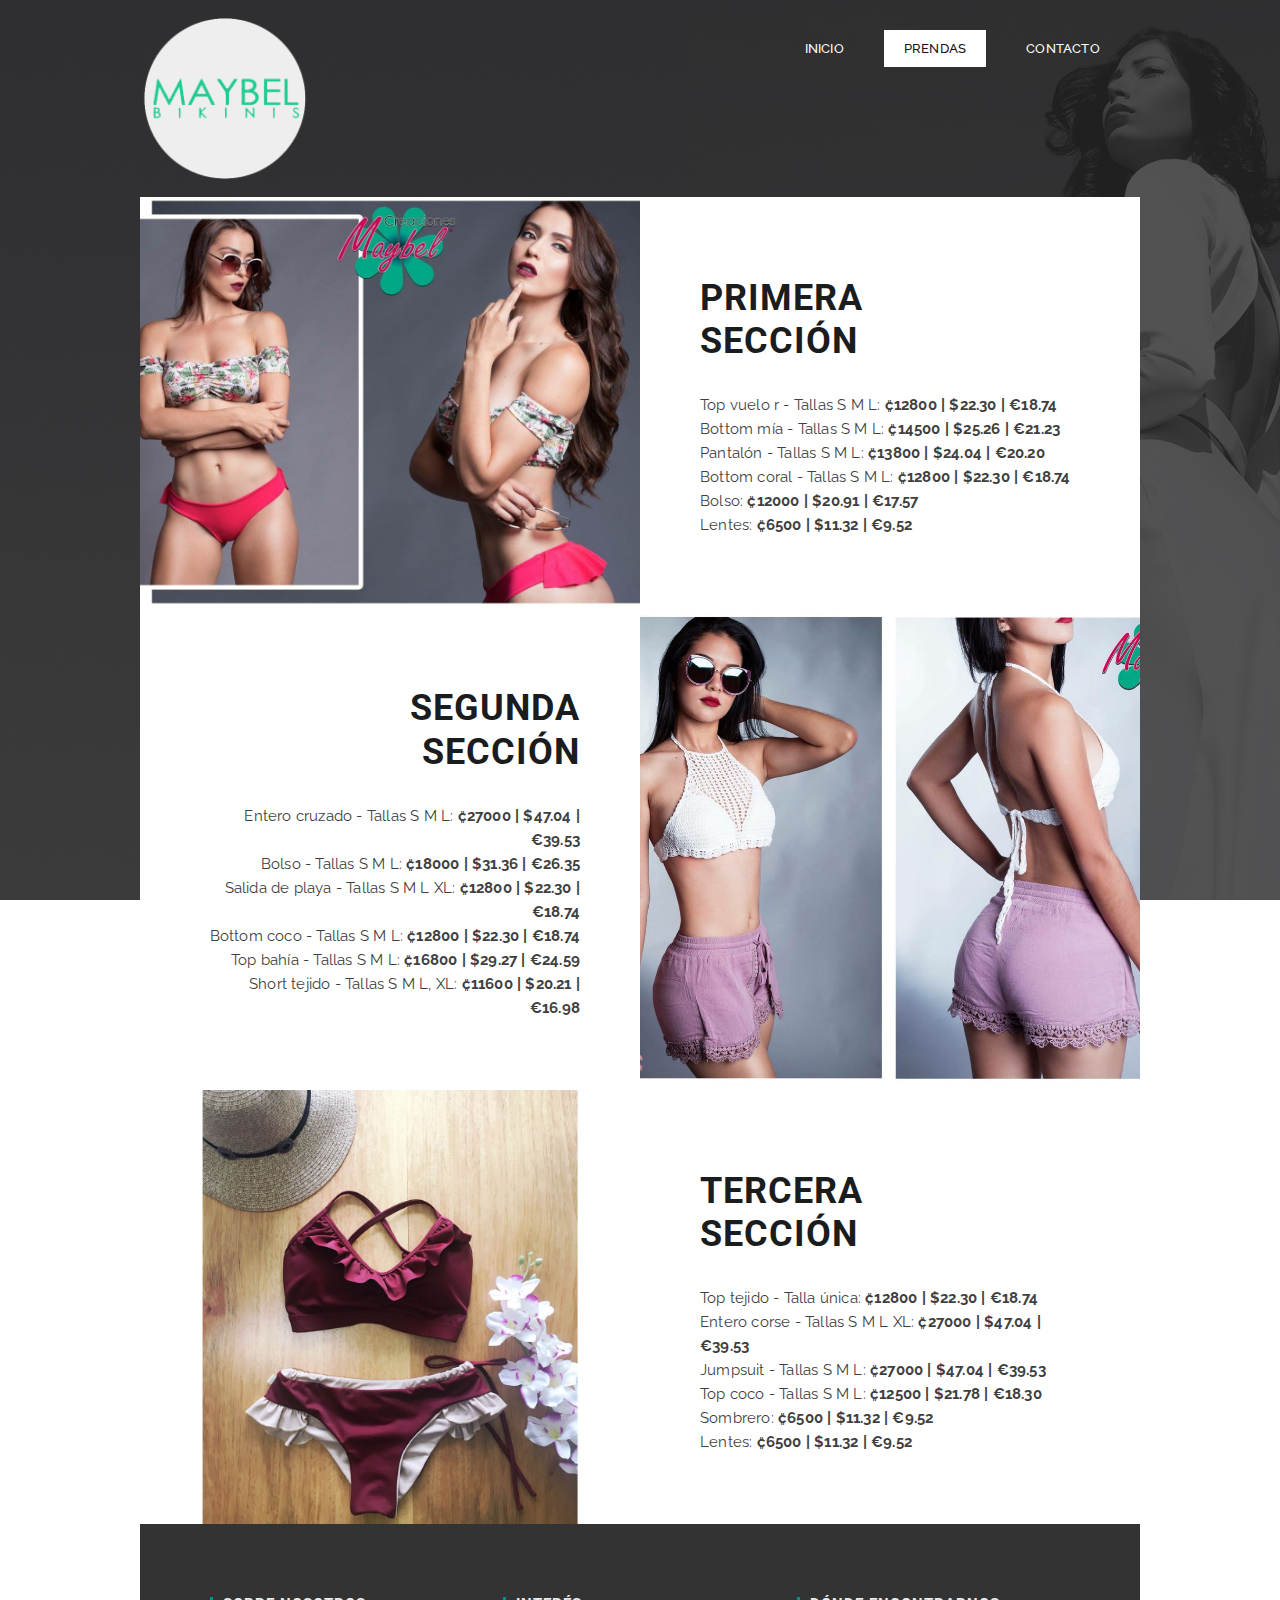
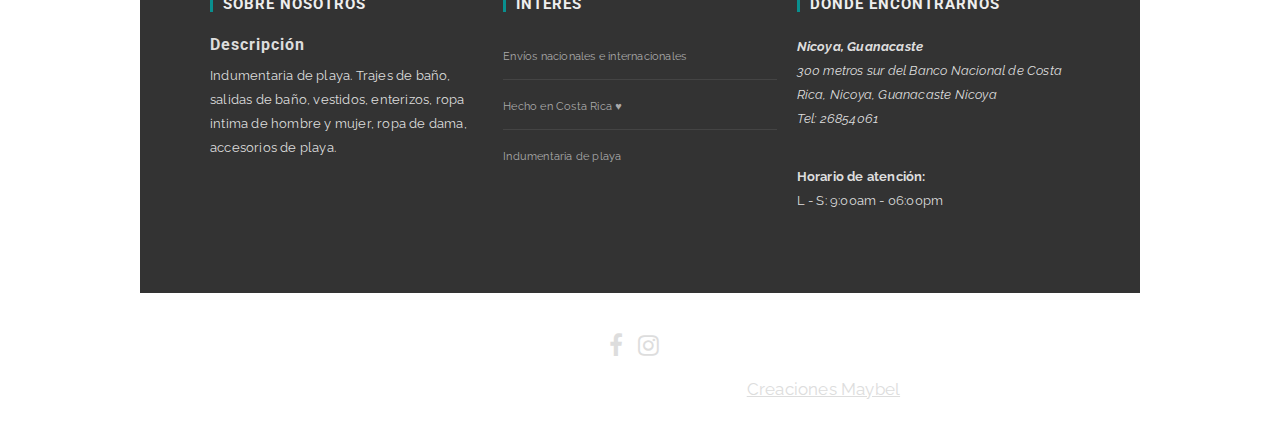
==== commit 9c1eda1c: "Correction of Image. FALVARADO" ====
--- a/archive.html
+++ b/archive.html
@@ -15,7 +15,25 @@
     <!-- Mobile Specific Metas
 	================================================== -->
 	<meta name="viewport" content="width=device-width, initial-scale=1, maximum-scale=1">
-    
+	
+	<link  rel = "apple-touch-icon"  sizes = "57x57"  href = "images/favicon/apple-icon-57x57.png" > 
+	<link  rel = "apple-touch-icon"  sizes = "60x60"  href = "images/favicon/apple -icon-60x60.png " > 
+	<link  rel = " apple-touch-icon "  sizes = " 72x72 "  href = "images/favicon/apple-icon-72x72.png " > 
+	<link  rel = " apple-touch-icon "  sizes = "76x76"  href = "images/favicon/apple-icon-76x76.png" > 
+	<link  rel = "apple-touch-icon "  sizes = " 114x114 "  href = " images/favicon/apple-icon-114x114.png "> 
+	<link  rel = "apple-touch-icon"  sizes = "120x120"  href = "images/favicon/apple-icon-120x120.png" > 
+	<link  rel = "apple-touch-icon"  sizes = "144x144"  href = "images/favicon/ apple-icon-144x144.png " > 
+	<link  rel = " apple-touch-icon "  sizes = " 152x152 "  href = "images/favicon/apple-icon-152x152.png " > 
+	<link  rel = " apple-touch-icon "  tamaños = "180x180"  href = "images/favicon/apple-icon-180x180.png" > 
+	<link  rel = "icon"  type = "image / png"  sizes = "192x192"  href = "images/favicon/android-icon-192x192.png" > 
+	<link  rel = "icon"  type = "image / png"  sizes = "32x32"  href = "images/favicon/favicon-32x32.png" > 
+	<link  rel = "icon"  type = "image / png"  sizes = "96x96"  href = "images/favicon/favicon-96x96.png" > 
+	<link  rel = "icon"  type = "image / png"  sizes = "16x16"  href = "images/favicon/favicon-16x16. png " > 
+	<link  rel = " manifest " href = "/manifest.json" > 
+	<meta  name ="msapplication-TileColor"  content = "#ffffff" > 
+	<meta  name = "msapplication-TileImage"  content = "/ms-icon-144x144.png" > 
+	<meta  name = "theme-color"  content = "#ffffff" >
+
     <!-- CSS
 	================================================== -->
   	<link rel="stylesheet" href="css/zerogrid.css">
@@ -204,9 +222,7 @@
 									<p>
 										<strong>Horario de atención:</strong>
 										<br>
-										L - V: 9:00 - 21:00
-										<br>
-										S - D: 9:00 - 2:00
+										L - S: 9:00am - 06:00pm
 									</p>
 								</div>
 							</div>
